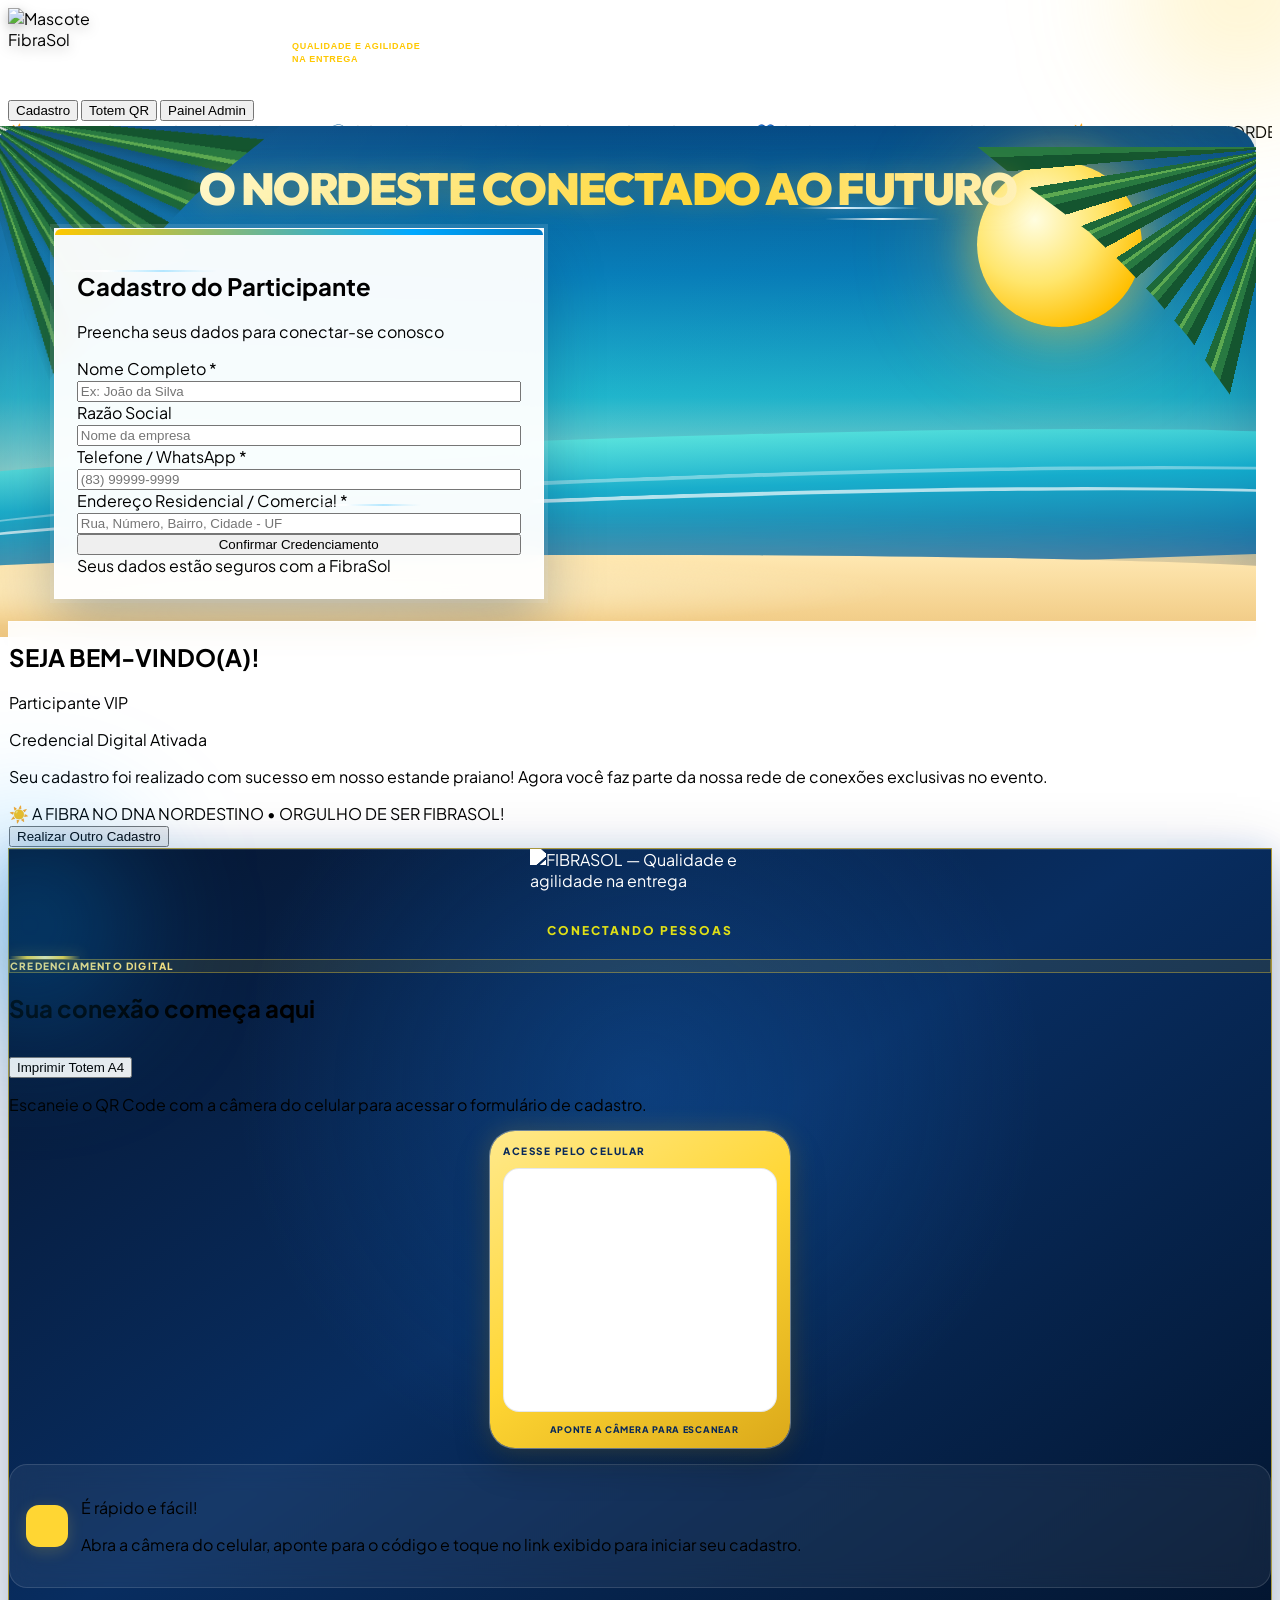
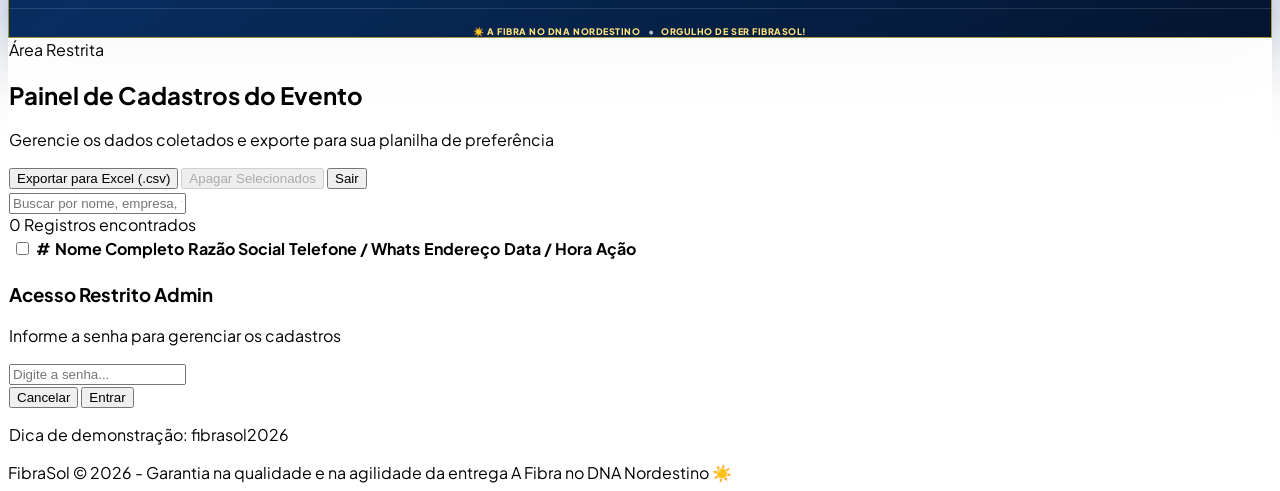
==== index.html @ 88ec62ca "Add files via upload" ====
<!DOCTYPE html>
<html lang="pt-BR">
<head>
  <meta charset="UTF-8">
  <meta name="viewport" content="width=device-width, initial-scale=1.0">
  <title>FibraSol - Credenciamento Oficial no Evento</title>
  
  <!-- Tailwind CSS -->
  <script src="https://cdn.tailwindcss.com"></script>
  <!-- Lucide Icons -->
  <script src="https://unpkg.com/lucide@latest"></script>
  <!-- QRCode.js -->
  <script src="https://cdnjs.cloudflare.com/ajax/libs/qrcodejs/1.0.0/qrcode.min.js"></script>

  <script>
    tailwind.config = {
      theme: {
        extend: {
          colors: {
            fibra: {
              blue: '#002B66',
              cyan: '#0066CC',
              sky: '#00A8FF',
              yellow: '#FFC800',
              sand: '#F7E7CE',
              beach: '#008080'
            }
          },
          animation: {
            'float-wave': 'floatWave 6s ease-in-out infinite',
            'mascot-bounce': 'mascotBounce 3s ease-in-out infinite',
            'sun-glow': 'sunGlow 4s ease-in-out infinite',
            'marquee': 'marquee 25s linear infinite'
          },
          keyframes: {
            floatWave: {
              '0%, 100%': { transform: 'translateY(0px) rotate(0deg)' },
              '50%': { transform: 'translateY(-8px) rotate(1deg)' }
            },
            mascotBounce: {
              '0%, 100%': { transform: 'translateY(0px)' },
              '50%': { transform: 'translateY(-12px)' }
            },
            sunGlow: {
              '0%, 100%': { opacity: 0.8, transform: 'scale(1)' },
              '50%': { opacity: 1, transform: 'scale(1.1)' }
            },
            marquee: {
              '0%': { transform: 'translateX(0%)' },
              '100%': { transform: 'translateX(-50%)' }
            }
          }
        }
      }
    }
  </script>

    <link rel="stylesheet" href="style.css">


</head>
<body class="bg-slate-900 text-slate-800 antialiased min-h-screen relative flex flex-col selection:bg-fibra-yellow selection:text-fibra-blue">

  <!-- CABEÇALHO COM EFEITO PRAIA DA FIBRASOL -->
  <header class="relative bg-gradient-to-r from-fibra-blue via-fibra-cyan to-fibra-blue text-white overflow-hidden shadow-2xl border-b-4 border-fibra-yellow">
    <!-- FEIXES DE LUZ EM MOVIMENTO E VENTO — SEM DESENHAR UM SEGUNDO SOL -->
    <div class="header-light-beam" aria-hidden="true"></div>
    <div class="header-light-beam header-light-beam-two" aria-hidden="true"></div>
    <div class="header-light-beam header-light-beam-three" aria-hidden="true"></div>
    <div class="header-wind header-wind-one" aria-hidden="true"></div>
    <div class="header-wind header-wind-two" aria-hidden="true"></div>
    <div class="header-wind header-wind-three" aria-hidden="true"></div>
    <div class="absolute top-0 left-1/4 w-96 h-96 bg-fibra-sky/20 rounded-full blur-3xl pointer-events-none"></div>

    <div class="max-w-7xl mx-auto px-4 sm:px-6 lg:px-8 py-5 relative z-10 flex flex-col sm:flex-row items-center justify-between gap-4">
      
      
<!-- MARCA OFICIAL FIBRASOL + MASCOTE + SLOGAN -->
<div class="fibrasol-header-brand">

    <img
        src="imagens/mascote-fibrasol.png"
        alt="Mascote FibraSol"
        class="fibrasol-header-mascot"
    >

    <img
        src="https://www.fibrasol.com.br/wp-content/themes/fibrasol/assets/images/marca.svg"
        alt="FibraSol"
        class="fibrasol-header-logo-oficial"
    >

    <div class="fibrasol-header-slogan">
        QUALIDADE E AGILIDADE NA ENTREGA
    </div>

</div>


      <!-- BOTÕES DE NAVEGAÇÃO / TOTEM DA EQUIPE -->
      <div class="flex items-center gap-2">
        <button onclick="switchTab('cadastro')" id="nav-cadastro" class="px-4 py-2 rounded-xl text-xs sm:text-sm font-bold bg-fibra-yellow text-fibra-blue shadow-lg hover:bg-yellow-300 transition-all flex items-center gap-2">
          <i data-lucide="user-plus" class="w-4 h-4"></i> Cadastro
        </button>
        <button onclick="switchTab('totem')" id="nav-totem" class="px-4 py-2 rounded-xl text-xs sm:text-sm font-bold bg-white/10 hover:bg-white/20 text-white backdrop-blur-md transition-all flex items-center gap-2">
          <i data-lucide="qr-code" class="w-4 h-4"></i> Totem QR
        </button>
        <button onclick="openAdminAuth()" id="nav-admin" class="px-4 py-2 rounded-xl text-xs sm:text-sm font-bold bg-white/10 hover:bg-white/20 text-white backdrop-blur-md transition-all flex items-center gap-2">
          <i data-lucide="shield-check" class="w-4 h-4"></i> Painel Admin
        </button>
      </div>

    </div>

    <!-- LETREIRO INFINITO: DUAS CÓPIAS IGUAIS PARA LOOP SEM SALTO -->
    <div class="fibrasol-marquee relative z-10 bg-fibra-blue/90 border-t border-white/10 py-2 text-xs font-black uppercase tracking-wider text-fibra-yellow" aria-label="Mensagens da FibraSol">
      <div class="fibrasol-marquee-trilho">
        <div class="fibrasol-marquee-grupo">
          <span>☀️ A FIBRA NO DNA NORDESTINO</span>
          <span class="fibrasol-marquee-separador">•</span>
          <span>🌊 CONECTANDO PESSOAS E CRIANDO VALOR</span>
          <span class="fibrasol-marquee-separador">•</span>
          <span>💙 ORGULHO DE SER FIBRASOL!</span>
          <span class="fibrasol-marquee-separador">•</span>
        </div>
        <div class="fibrasol-marquee-grupo" aria-hidden="true">
          <span>☀️ A FIBRA NO DNA NORDESTINO</span>
          <span class="fibrasol-marquee-separador">•</span>
          <span>🌊 CONECTANDO PESSOAS E CRIANDO VALOR</span>
          <span class="fibrasol-marquee-separador">•</span>
          <span>💙 ORGULHO DE SER FIBRASOL!</span>
          <span class="fibrasol-marquee-separador">•</span>
        </div>
      </div>
    </div>
  </header>

  <!-- CONTEÚDO PRINCIPAL DA APLICAÇÃO -->
  <main class="flex-1 max-w-7xl w-full mx-auto p-4 sm:p-6 lg:p-8">

    <!-- SEÇÃO 1: FORMULÁRIO DE CADASTRO -->
    <div id="section-cadastro" class="space-y-6">
      
      <!-- FRASE DE IMPACTO — SEM BALÃO, SEM SUBTÍTULO E SEM AUMENTAR O CABEÇALHO -->
      <div class="text-center py-1">
        <h1>O NORDESTE CONECTADO AO FUTURO</h1>
      </div>

      
<!-- FUNDO DE PRAIA ANIMADO COM MASCOTE EM DESTAQUE -->
<div class="beach-atmosphere" aria-hidden="true">
  <div class="beach-sun"></div>

  <div class="beach-cloud cloud-one"></div>
  <div class="beach-cloud cloud-two"></div>

  <div class="beach-wind wind-one"></div>
  <div class="beach-wind wind-two"></div>
  <div class="beach-wind wind-three"></div>

  <div class="beach-sea"></div>

  <div class="beach-wave"></div>
  <div class="beach-wave wave-two"></div>

  <div class="beach-sand"></div>

  </div>

  
      <!-- FORMULÁRIO CENTRALIZADO SOBRE O CENÁRIO PRAIANO -->
        <!-- FORMULÁRIO DE CADASTRO PADRONIZADO -->
        <div class="beach-form-wrap">
          <div class="glass-card rounded-3xl p-6 sm:p-8 shadow-2xl border border-white/40 flex flex-col justify-between relative overflow-hidden">
          <div>
            <div class="flex items-center gap-3 border-b border-slate-200/80 pb-4 mb-6">
              <div class="p-3 bg-fibra-blue text-fibra-yellow rounded-2xl shadow-md">
                <i data-lucide="clipboard-edit" class="w-6 h-6"></i>
              </div>
              <div>
                <h2 class="text-xl font-extrabold text-fibra-blue">Cadastro do Participante</h2>
                <p class="text-xs text-slate-500">Preencha seus dados para conectar-se conosco</p>
              </div>
            </div>

            <form id="form-cadastro" onsubmit="salvarCadastro(event)" class="space-y-4">
              

<!-- NOME COMPLETO E RAZÃO SOCIAL -->
<div class="grid grid-cols-1 sm:grid-cols-2 gap-4">

  <!-- NOME COMPLETO -->
  <div>
    <label for="campo-nome" class="block text-xs font-extrabold uppercase tracking-wider text-slate-700 mb-1">
      Nome Completo *
    </label>

    <div class="relative">
      <i data-lucide="user" class="w-5 h-5 absolute left-3 top-1/2 -translate-y-1/2 text-slate-400"></i>

      <input
        type="text"
        id="campo-nome"
        required
        placeholder="Ex: João da Silva"
        class="w-full pl-10 pr-4 py-3 bg-slate-50 border border-slate-200 rounded-xl focus:ring-2 focus:ring-fibra-cyan focus:bg-white outline-none transition-all font-medium text-slate-800 text-sm"
      >
    </div>
  </div>

  <!-- RAZÃO SOCIAL -->
  <div>
    <label for="campo-razao-social" class="block text-xs font-extrabold uppercase tracking-wider text-slate-700 mb-1">
      Razão Social
    </label>

    <div class="relative">
      <i data-lucide="building-2" class="w-5 h-5 absolute left-3 top-1/2 -translate-y-1/2 text-slate-400"></i>

      <input
        type="text"
        id="campo-razao-social"
        name="razaoSocial"
        placeholder="Nome da empresa"
        class="w-full pl-10 pr-4 py-3 bg-slate-50 border border-slate-200 rounded-xl focus:ring-2 focus:ring-fibra-cyan focus:bg-white outline-none transition-all font-medium text-slate-800 text-sm"
      >
    </div>
  </div>

</div>

              <!-- TELEFONE -->
              <div>
                <label class="block text-xs font-extrabold uppercase tracking-wider text-slate-700 mb-1">
                  Telefone / WhatsApp *
                </label>
                <div class="relative">
                  <i data-lucide="phone" class="w-5 h-5 absolute left-3 top-1/2 -translate-y-1/2 text-slate-400"></i>
                  <input type="tel" id="campo-telefone" required placeholder="(83) 99999-9999" oninput="mascaraTelefone(this)" class="w-full pl-10 pr-4 py-3 bg-slate-50 border border-slate-200 rounded-xl focus:ring-2 focus:ring-fibra-cyan focus:bg-white outline-none transition-all font-medium text-slate-800 text-sm">
                </div>
              </div>

              <!-- ENDEREÇO -->
              <div>
                <label class="block text-xs font-extrabold uppercase tracking-wider text-slate-700 mb-1">
                  Endereço Residencial / Comercial *
                </label>
                <div class="relative">
                  <i data-lucide="map-pin" class="w-5 h-5 absolute left-3 top-1/2 -translate-y-1/2 text-slate-400"></i>
                  <input type="text" id="campo-endereco" required placeholder="Rua, Número, Bairro, Cidade - UF" class="w-full pl-10 pr-4 py-3 bg-slate-50 border border-slate-200 rounded-xl focus:ring-2 focus:ring-fibra-cyan focus:bg-white outline-none transition-all font-medium text-slate-800 text-sm">
                </div>
              </div>

              <!-- BOTÃO DE CADASTRO -->
              <button type="submit" class="w-full py-4 bg-gradient-to-r from-fibra-blue to-fibra-cyan text-white font-black text-base uppercase tracking-wider rounded-xl shadow-xl hover:from-fibra-cyan hover:to-fibra-blue hover:shadow-2xl active:scale-[0.99] transition-all duration-200 flex items-center justify-center gap-2 mt-4">
                <i data-lucide="check-circle-2" class="w-5 h-5 text-fibra-yellow"></i> Confirmar Credenciamento
              </button>
            </form>
          </div>

          <div class="mt-6 pt-4 border-t border-slate-200/60 text-center text-xs text-slate-400 flex items-center justify-center gap-2">
            <i data-lucide="lock" class="w-3.5 h-3.5"></i> Seus dados estão seguros com a FibraSol
          </div>
          </div>
        </div>

    </div>

    <!-- SEÇÃO 2: MENSAGEM DE BOAS-VINDAS IMPACTANTE (PÓS CADASTRO) -->
    <div id="section-sucesso" class="hidden space-y-6 max-w-2xl mx-auto text-center py-8">
      <div class="glass-card rounded-3xl p-8 shadow-2xl border-2 border-fibra-yellow relative overflow-hidden">
        
        <div class="w-20 h-20 bg-emerald-100 text-emerald-600 rounded-full flex items-center justify-center mx-auto mb-4 shadow-inner">
          <i data-lucide="party-popper" class="w-10 h-10"></i>
        </div>

        <h2 class="text-3xl font-black text-fibra-blue uppercase">SEJA BEM-VINDO(A)!</h2>
        <p class="text-lg font-bold text-fibra-cyan mt-1" id="nome-sucesso">Participante VIP</p>

        <div class="my-6 p-6 bg-gradient-to-br from-fibra-blue to-fibra-cyan text-white rounded-2xl shadow-lg border border-white/20 space-y-3">
          <div class="inline-block px-3 py-1 bg-fibra-yellow text-fibra-blue font-extrabold text-xs uppercase tracking-widest rounded-full">
            Credencial Digital Ativada
          </div>
          <p class="text-sm font-medium leading-relaxed">
            Seu cadastro foi realizado com sucesso em nosso estande praiano! Agora você faz parte da nossa rede de conexões exclusivas no evento.
          </p>
          <div class="pt-2 border-t border-white/10 text-xs font-bold text-fibra-yellow">
            ☀️ A FIBRA NO DNA NORDESTINO • ORGULHO DE SER FIBRASOL!
          </div>
        </div>

        <div class="flex flex-col sm:flex-row gap-3 justify-center">
          <button onclick="novoCadastro()" class="px-6 py-3 bg-fibra-yellow text-fibra-blue font-extrabold rounded-xl shadow-md hover:bg-yellow-300 transition-all flex items-center justify-center gap-2 text-sm">
            <i data-lucide="user-plus" class="w-4 h-4"></i> Realizar Outro Cadastro
          </button>
        </div>

      </div>
    </div>

    <!-- ================================================
     FIBRASOL — CARTÃO PREMIUM DO QR CODE
     ================================================ -->

<div id="section-totem"
     class="hidden space-y-6 max-w-xl mx-auto py-5">

    <div class="fibrasol-qr-card relative overflow-hidden rounded-[32px] p-6 sm:p-8 text-center">

        <!-- LUZES DECORATIVAS -->
        <div class="fibrasol-qr-light fibrasol-qr-light-top"></div>
        <div class="fibrasol-qr-light fibrasol-qr-light-bottom"></div>

        <!-- CONTEÚDO DO CARTÃO -->
        <div class="relative z-10">

            
          <!-- LOGO OFICIAL FIBRASOL -->
          <div class="flex flex-col items-center mb-6">

              <img
                  src="https://www.fibrasol.com.br/wp-content/themes/fibrasol/assets/images/marca.svg"
                  alt="FIBRASOL — Qualidade e agilidade na entrega"
                  class="fibrasol-qr-logo-oficial"
              >

              <div class="fibrasol-qr-slogan">
                  CONECTANDO PESSOAS
              </div>

              <div class="fibrasol-qr-divider"></div>

          </div>


            <!-- IDENTIFICAÇÃO -->
            <div class="inline-flex items-center gap-2 px-4 py-2 rounded-full fibrasol-qr-badge mb-5">

                <i data-lucide="shield-check"
                   class="w-4 h-4"></i>

                <span>CREDENCIAMENTO DIGITAL</span>

            </div>

            <!-- TÍTULO -->
            <h2 class="text-2xl sm:text-3xl font-black text-white uppercase tracking-tight leading-tight">
                Sua conexão começa aqui
            </h2>

            <!-- BOTÃO PARA IMPRIMIR O TOTEM -->
            <button
                type="button"
                onclick="imprimirTotem()"
                class="no-print inline-flex items-center justify-center gap-2 mt-5 px-6 py-3 rounded-xl bg-fibra-yellow text-fibra-blue font-extrabold text-sm shadow-lg hover:bg-yellow-300 transition-all"
            >
                <i data-lucide="printer" class="w-5 h-5"></i>
                Imprimir Totem A4
            </button>

            <p class="text-sm sm:text-base text-blue-100/80 mt-3 max-w-sm mx-auto leading-relaxed">
                Escaneie o QR Code com a câmera do celular para acessar o formulário de cadastro.
            </p>

            <!-- MASCOTE FIBRASOL -->
            <div class="fibrasol-qr-mascote-area">

                <div class="fibrasol-qr-mascote-glow"></div>

                
              <img
                  src="https://raw.githubusercontent.com/a-g-a-p-i-t-o/storage/main/fibrasol_mascotte.jpg"
                  alt=""
                  class="fibrasol-qr-mascote"
                  loading="lazy"
              >

            </div>

            <!-- QR CODE: MANTER ESTE ID -->
            <div class="fibrasol-qr-frame">

                <div class="fibrasol-qr-frame-top">
                    <span>ACESSE PELO CELULAR</span>
                </div>

                <div class="fibrasol-qr-white-area">

                    <!-- O JAVASCRIPT EXISTENTE GERA O QR AQUI -->
                    <div id="qrcode-container"></div>

                </div>

                <div class="fibrasol-qr-scan-label">

                    <i data-lucide="scan-line"
                       class="w-4 h-4"></i>

                    <span>APONTE A CÂMERA PARA ESCANEAR</span>

                </div>

            </div>

            <!-- INSTRUÇÃO -->
            <div class="fibrasol-qr-instruction">

                <div class="fibrasol-qr-instruction-icon">
                    <i data-lucide="smartphone"
                       class="w-5 h-5"></i>
                </div>

                <div class="text-left">
                    <p class="text-sm font-extrabold text-white">
                        É rápido e fácil!
                    </p>

                    <p class="text-xs text-blue-100/75 mt-1 leading-relaxed">
                        Abra a câmera do celular, aponte para o código e toque no link exibido para iniciar seu cadastro.
                    </p>
                </div>

            </div>

            <!-- RODAPÉ -->
            <div class="fibrasol-qr-footer">
                <span>☀️ A FIBRA NO DNA NORDESTINO</span>
                <span class="fibrasol-qr-footer-dot">•</span>
                <span>ORGULHO DE SER FIBRASOL!</span>
            </div>

        </div>

    </div>

</div>

    <!-- SEÇÃO 4: PAINEL ADMINISTRATIVO (CADASTROS E EXPORTAÇÃO) -->
    <div id="section-admin" class="hidden space-y-6">
      
      <!-- CABEÇALHO DO PAINEL -->
      <div class="glass-card rounded-3xl p-6 shadow-xl flex flex-col md:flex-row items-start md:items-center justify-between gap-4 border border-white/50">
        <div>
          <div class="flex items-center gap-2">
            <span class="px-3 py-1 bg-emerald-100 text-emerald-700 text-xs font-black rounded-full uppercase">Área Restrita</span>
            <h2 class="text-2xl font-black text-fibra-blue">Painel de Cadastros do Evento</h2>
          </div>
          <p class="text-xs text-slate-500 mt-1">Gerencie os dados coletados e exporte para sua planilha de preferência</p>
        </div>

        <!-- AÇÕES DO PAINEL -->
        <div class="flex flex-wrap items-center gap-2 w-full md:w-auto">
          <button onclick="exportarExcel()" class="flex-1 md:flex-none px-4 py-2.5 bg-emerald-600 hover:bg-emerald-700 text-white font-bold rounded-xl shadow-md text-xs sm:text-sm flex items-center justify-center gap-2 transition-all">
            <i data-lucide="file-spreadsheet" class="w-4 h-4"></i> Exportar para Excel (.csv)
          </button>
          
          <button onclick="excluirSelecionados()" id="btn-excluir-sel" disabled class="px-4 py-2.5 bg-rose-600 hover:bg-rose-700 text-white font-bold rounded-xl shadow-md text-xs sm:text-sm flex items-center justify-center gap-2 transition-all opacity-50 cursor-not-allowed">
            <i data-lucide="trash-2" class="w-4 h-4"></i> Apagar Selecionados
          </button>

          <button onclick="fecharAdmin()" class="px-3 py-2.5 bg-slate-200 hover:bg-slate-300 text-slate-700 font-bold rounded-xl text-xs sm:text-sm transition-all">
            <i data-lucide="log-out" class="w-4 h-4"></i> Sair
          </button>
        </div>
      </div>

      <!-- TABELA DE DADOS -->
      <div class="glass-card rounded-3xl shadow-2xl overflow-hidden border border-white/50">
        <div class="p-4 bg-slate-100/80 border-b border-slate-200 flex flex-col sm:flex-row gap-4 items-center justify-between">
          <div class="relative w-full sm:w-80">
            <i data-lucide="search" class="w-4 h-4 absolute left-3 top-1/2 -translate-y-1/2 text-slate-400"></i>
            <input type="text" id="filtro-busca" oninput="filtrarTabela()" placeholder="Buscar por nome, empresa, telefone ou endereço..." class="w-full pl-9 pr-4 py-2 bg-white border border-slate-200 rounded-xl text-xs font-medium focus:outline-none focus:ring-2 focus:ring-fibra-cyan">
          </div>
          <span class="text-xs font-bold text-slate-500" id="contador-registros">0 Registros encontrados</span>
        </div>

        <div class="overflow-x-auto max-h-[500px]">
          <table class="w-full text-left border-collapse">
            <thead>
              <tr class="bg-fibra-blue text-white text-[11px] font-black uppercase tracking-wider sticky top-0 z-10">
                <th class="p-4 w-10 text-center">
                  <input type="checkbox" id="check-all" onchange="selecionarTodos(this)" class="rounded border-slate-300 text-fibra-yellow focus:ring-fibra-yellow cursor-pointer">
                </th>
                <th class="p-4">#</th>
                <th class="p-4">Nome Completo</th>
                <th class="p-4">Razão Social</th>
                <th class="p-4">Telefone / Whats</th>
                <th class="p-4">Endereço</th>
                <th class="p-4">Data / Hora</th>
                <th class="p-4 text-center">Ação</th>
              </tr>
            </thead>
            <tbody id="tabela-corpo" class="divide-y divide-slate-200/80 text-xs font-semibold text-slate-700 bg-white/60">
              <!-- Linhas inseridas via JS -->
            </tbody>
          </table>
        </div>
      </div>

    </div>

  </main>

  <!-- MODAL DE AUTENTICAÇÃO ADMINISTRATIVA -->
  <div id="modal-auth" class="fixed inset-0 bg-slate-900/80 backdrop-blur-md hidden z-50 flex items-center justify-center p-4">
    <div class="glass-card max-w-sm w-full p-6 rounded-3xl shadow-2xl border-2 border-fibra-yellow text-center space-y-4">
      <div class="w-12 h-12 bg-fibra-blue text-fibra-yellow rounded-2xl flex items-center justify-center mx-auto shadow-md">
        <i data-lucide="lock" class="w-6 h-6"></i>
      </div>
      <div>
        <h3 class="text-lg font-black text-fibra-blue">Acesso Restrito Admin</h3>
        <p class="text-xs text-slate-500 mt-1">Informe a senha para gerenciar os cadastros</p>
      </div>
      <input type="password" id="senha-admin" placeholder="Digite a senha..." class="w-full px-4 py-3 bg-slate-50 border border-slate-200 rounded-xl text-center text-sm font-bold focus:ring-2 focus:ring-fibra-cyan outline-none">
      <div class="flex gap-2">
        <button onclick="fecharModalAuth()" class="flex-1 py-2.5 bg-slate-200 hover:bg-slate-300 text-slate-700 font-bold rounded-xl text-xs">Cancelar</button>
        <button onclick="validarSenhaAdmin()" class="flex-1 py-2.5 bg-fibra-blue hover:bg-fibra-cyan text-white font-bold rounded-xl text-xs shadow-md">Entrar</button>
      </div>
      <p class="text-[10px] text-slate-400">Dica de demonstração: <span class="font-bold text-slate-600">fibrasol2026</span></p>
    </div>
  </div>

  <!-- RODAPÉ DA EMPRESA -->
  <footer class="bg-fibra-blue text-white/70 py-4 border-t border-white/10 text-center text-xs font-semibold mt-auto">
    <div class="max-w-7xl mx-auto px-4 flex flex-col sm:flex-row items-center justify-between gap-2">
      <span>FibraSol © 2026 - Garantia na qualidade e na agilidade da entrega</span>
      <span class="text-fibra-yellow">A Fibra no DNA Nordestino ☀️</span>
    </div>
  </footer>

  <!-- SCRIPT COMPLETO DE FUNCIONALIDADES -->
    <script src="script.js"></script>

</body>
</html>
---- style.css ----
@import url('https://fonts.googleapis.com/css2?family=Outfit:wght@500;600;700;800;900&family=Plus+Jakarta+Sans:wght@400;600;700;800;900&display=swap');

/* ==========================================================
   FIBRASOL — BASE
   ========================================================== */

* {
    box-sizing: border-box;
}

body {
    font-family: 'Plus Jakarta Sans', sans-serif;
}

.glass-card {
    background: rgba(255, 255, 255, .92);
    backdrop-filter: blur(12px);
    border: 1px solid rgba(255, 255, 255, .5);
}

.beach-card-bg {
    background: linear-gradient(
        180deg,
        #70c3ff 0%,
        #0088d1 50%,
        #f4cb85 100%
    );
}

.neon-text-glow {
    text-shadow:
        0 0 15px rgba(255, 200, 0, .6),
        0 0 30px rgba(0, 168, 255, .4);
}


/* ==========================================================
   CABEÇALHO — FEIXES DE LUZ E VENTO
   ========================================================== */

header .header-light-beam {
    position: absolute;
    z-index: 1;
    top: -35%;
    bottom: -35%;
    left: -48%;
    width: clamp(90px, 15vw, 190px);
    pointer-events: none;
    opacity: 0;
    background: linear-gradient(
        90deg,
        transparent 0%,
        rgba(255, 255, 255, .04) 25%,
        rgba(255, 238, 174, .28) 47%,
        rgba(255, 255, 255, .58) 50%,
        rgba(139, 221, 255, .2) 62%,
        transparent 100%
    );
    filter: blur(2px);
    transform: skewX(-22deg);
    animation: headerBeamSweep 8s ease-in-out infinite;
}

header .header-light-beam-two {
    width: clamp(55px, 8vw, 105px);
    animation-delay: -3.2s;
    animation-duration: 10s;
    background: linear-gradient(
        90deg,
        transparent,
        rgba(255, 255, 255, .22),
        rgba(255, 255, 255, .4),
        transparent
    );
}

header .header-light-beam-three {
    width: clamp(35px, 5vw, 65px);
    animation-delay: -5.8s;
    animation-duration: 12s;
    background: linear-gradient(
        90deg,
        transparent,
        rgba(255, 218, 94, .25),
        rgba(255, 255, 255, .34),
        transparent
    );
}

header .header-wind {
    position: absolute;
    z-index: 2;
    height: 2px;
    border-radius: 50%;
    pointer-events: none;
    background: linear-gradient(
        90deg,
        transparent,
        rgba(255, 255, 255, .9),
        rgba(164, 226, 255, .82),
        transparent
    );
    filter: drop-shadow(0 0 5px rgba(255, 255, 255, .38));
    animation: headerWindFlow 5.5s ease-in-out infinite;
}

header .header-wind-one {
    top: 30%;
    left: 4%;
    width: clamp(90px, 13vw, 180px);
}

header .header-wind-two {
    top: 56%;
    left: 24%;
    width: clamp(65px, 9vw, 125px);
    animation-delay: -2.2s;
    animation-duration: 6.5s;
}

header .header-wind-three {
    top: 23%;
    right: 28%;
    width: clamp(70px, 10vw, 140px);
    animation-delay: -3.7s;
    animation-duration: 7s;
}

@keyframes headerBeamSweep {
    0% { left: -48%; opacity: 0; }
    12% { opacity: .95; }
    42% { opacity: .55; }
    70% { opacity: .2; }
    100% { left: 115%; opacity: 0; }
}

@keyframes headerWindFlow {
    0% {
        transform: translateX(-25px) scaleX(.55);
        opacity: 0;
    }
    25% { opacity: .85; }
    75% { opacity: .65; }
    100% {
        transform: translateX(85px) scaleX(1.2);
        opacity: 0;
    }
}


/* ==========================================================
   CENÁRIO PRAIANO FIBRASOL
   ========================================================== */

#section-cadastro {
    position: relative;
    isolation: isolate;
    padding: clamp(22px, 3vw, 38px);
    margin: -1rem;
    border-radius: 30px;
    overflow: hidden;

    background:
        linear-gradient(
            180deg,
            #07528c 0%,
            #087fba 29%,
            #21b8ce 53%,
            #83d7d0 67%,
            #f5d89e 86%,
            #eac17e 100%
        );

    box-shadow: inset 0 0 90px rgba(0, 39, 94, .28);
}

/* Mantém os elementos do cadastro acima do cenário */
#section-cadastro > *:not(.beach-atmosphere) {
    position: relative;
    z-index: 3;
}

/* Camada decorativa que não bloqueia cliques */
#section-cadastro .beach-atmosphere {
    position: absolute;
    inset: 0;
    z-index: 0;
    overflow: hidden;
    pointer-events: none;
}

/* Luz ambiente */
#section-cadastro .beach-atmosphere::after {
    content: "";
    position: absolute;
    inset: 0;
    z-index: 0;
    background:
        linear-gradient(
            115deg,
            rgba(255, 255, 255, .08),
            transparent 38%,
            rgba(0, 54, 110, .12)
        );
    pointer-events: none;
}


/* ==========================================================
   FOLHAS TROPICAIS — CANTOS SUPERIORES
   Desenhadas em CSS, sem imagem de fundo
   ========================================================== */

#section-cadastro .beach-atmosphere::before {
    content: "";
    position: absolute;
    z-index: 4;
    top: -12px;
    left: -18px;
    width: clamp(180px, 27vw, 340px);
    height: clamp(155px, 22vw, 270px);
    pointer-events: none;
    transform-origin: top left;
    transform: rotate(-3deg);

    background:
        repeating-conic-gradient(
            from 218deg at 0% 0%,
            #14552f 0deg 3deg,
            #287941 3deg 5deg,
            #5ca951 5deg 6deg,
            #1d6939 6deg 8deg,
            transparent 8deg 12deg
        );

    clip-path: polygon(
        0 0,
        100% 0,
        87% 13%,
        76% 23%,
        64% 34%,
        53% 47%,
        43% 60%,
        32% 76%,
        18% 100%,
        12% 77%,
        8% 52%,
        4% 28%
    );

    filter: drop-shadow(0 5px 5px rgba(0, 35, 20, .2));
    animation: fibraPalmLeft 7s ease-in-out infinite;
}

/* Folhagem superior direita */
#section-cadastro .beach-atmosphere .beach-sun::before {
    content: "";
    position: absolute;
    top: -15px;
    right: -145px;
    width: clamp(180px, 25vw, 310px);
    height: clamp(150px, 21vw, 250px);

    background:
        repeating-conic-gradient(
            from 145deg at 100% 0%,
            #14552f 0deg 3deg,
            #287941 3deg 5deg,
            #5ca951 5deg 6deg,
            #1d6939 6deg 8deg,
            transparent 8deg 12deg
        );

    clip-path: polygon(
        0 0,
        100% 0,
        96% 28%,
        92% 52%,
        88% 77%,
        82% 100%,
        68% 76%,
        57% 60%,
        47% 47%,
        36% 34%,
        24% 23%,
        13% 13%
    );

    transform-origin: top right;
    animation: fibraPalmRight 8s ease-in-out infinite;
}


/* ==========================================================
   SOL
   ========================================================== */

#section-cadastro .beach-sun {
    position: absolute;
    z-index: 1;
    top: 7%;
    right: 9%;
    width: clamp(95px, 13vw, 165px);
    aspect-ratio: 1;
    border-radius: 50%;

    background: radial-gradient(
        circle at 35% 35%,
        #fffde0 0%,
        #ffe66d 42%,
        #ffbf00 76%
    );

    box-shadow:
        0 0 35px 12px rgba(255, 216, 62, .32),
        0 0 100px 35px rgba(255, 216, 62, .18);

    animation: fibraSunPulse 5s ease-in-out infinite;
}


/* ==========================================================
   NUVENS
   ========================================================== */

#section-cadastro .beach-cloud {
    position: absolute;
    z-index: 1;
    width: 145px;
    height: 40px;
    border-radius: 50px;

    background: rgba(255, 255, 255, .78);

    box-shadow:
        24px -19px 0 4px rgba(255, 255, 255, .78),
        59px -8px 0 rgba(255, 255, 255, .78),
        83px 3px 0 -4px rgba(255, 255, 255, .78);

    animation: fibraCloudDrift 32s linear infinite;
}

#section-cadastro .cloud-one {
    top: 12%;
    left: -250px;
}

#section-cadastro .cloud-two {
    top: 28%;
    left: -320px;
    opacity: .62;
    animation-duration: 44s;
    animation-delay: -13s;
}


/* ==========================================================
   VENTO
   ========================================================== */

#section-cadastro .beach-wind {
    position: absolute;
    z-index: 1;
    height: 2px;
    width: clamp(70px, 10vw, 150px);
    border-radius: 99px;

    background: linear-gradient(
        90deg,
        transparent,
        rgba(255, 255, 255, .95),
        transparent
    );

    animation: fibraWind 7s ease-in-out infinite;
}

#section-cadastro .wind-one {
    top: 24%;
    left: 7%;
}

#section-cadastro .wind-two {
    top: 34%;
    left: 14%;
    width: 95px;
    animation-delay: -2s;
}

#section-cadastro .wind-three {
    top: 18%;
    right: 25%;
    width: 115px;
    animation-delay: -4s;
}


/* ==========================================================
   MAR E ONDAS
   ========================================================== */

#section-cadastro .beach-sea {
    position: absolute;
    z-index: 1;
    left: -8%;
    right: -8%;
    bottom: 12%;
    height: 27%;

    background:
        linear-gradient(
            180deg,
            rgba(86, 235, 226, .72),
            rgba(0, 166, 205, .83) 38%,
            rgba(0, 93, 161, .85)
        );

    border-radius: 48% 52% 0 0 / 18% 22% 0 0;
    transform: rotate(-2deg);
}

#section-cadastro .beach-wave {
    position: absolute;
    z-index: 2;
    left: -12%;
    width: 124%;
    height: 75px;
    bottom: 13%;

    border-top: 4px solid rgba(255, 255, 255, .68);
    border-radius: 50%;
    transform: rotate(-2deg);

    animation: fibraWave 8s ease-in-out infinite;
}

#section-cadastro .beach-wave.wave-two {
    bottom: 17%;
    left: -6%;
    opacity: .55;
    animation-delay: -3s;
    animation-duration: 11s;
}


/* ==========================================================
   AREIA
   ========================================================== */

#section-cadastro .beach-sand {
    position: absolute;
    z-index: 2;
    left: -5%;
    right: -5%;
    bottom: -4%;
    height: 20%;

    background:
        radial-gradient(
            ellipse at 25% 35%,
            rgba(255, 250, 220, .65),
            transparent 42%
        ),
        linear-gradient(
            180deg,
            #ffe8b2 0%,
            #f4d18e 55%,
            #e8bd76 100%
        );

    border-radius: 50% 50% 0 0 / 18% 18% 0 0;
    box-shadow: 0 -12px 35px rgba(255, 239, 196, .2);
}



/* =====================================================
   MASCOTE FIBRASOL — AO LADO DO CADASTRO, NA AREIA
   ===================================================== */

#section-cadastro {
    position: relative;
    isolation: isolate;
    overflow: hidden;
}

#section-cadastro .beach-mascot-backdrop {
    position: absolute;
    z-index: 3;

    display: flex;
    align-items: flex-end;
    justify-content: center;

    right: 20%;
    bottom: 2%;

    width: clamp(220px, 29vw, 390px);
    height: 78%;

    pointer-events: none;
    opacity: 1;
}

#section-cadastro .beach-mascot-backdrop img {
    display: block;

    width: 100%;
    height: 100%;

    object-fit: contain;
    object-position: center bottom;

    filter:
        drop-shadow(0 12px 12px rgba(0, 35, 75, 0.18))
        drop-shadow(0 2px 3px rgba(0, 35, 75, 0.12));

    animation: mascotePraiaFlutuar 4s ease-in-out infinite;
}

@keyframes mascotePraiaFlutuar {
    0%, 100% {
        transform: translateY(0);
    }

    50% {
        transform: translateY(-7px);
    }
}

/* Mantém o formulário à frente dos elementos decorativos */
#section-cadastro .beach-form-wrap {
    position: relative;
    z-index: 4;
}

/* Tablet */
@media (max-width: 900px) {
    #section-cadastro .beach-mascot-backdrop {
        right: 0;
        width: 29%;
        height: 65%;
    }
}

/* Celular: evita que o mascote cubra o cadastro */
@media (max-width: 640px) {
    #section-cadastro .beach-mascot-backdrop {
        right: -12px;
        bottom: 0;
        width: 42%;
        height: 40%;
        opacity: 0.85;
    }

    #section-cadastro .beach-mascot-backdrop img {
        animation: none;
    }
}

@media (prefers-reduced-motion: reduce) {
    #section-cadastro .beach-mascot-backdrop img {
        animation: none;
    }
}



/* ==========================================================
   TÍTULO DO CADASTRO
   ========================================================== */

#section-cadastro > .text-center {
    max-width: 850px;
    margin: 0 auto 14px;
    padding: 0;

    background: transparent;
    border: 0;
    border-radius: 0;
    backdrop-filter: none;
    box-shadow: none;
}

#section-cadastro > .text-center h1 {
    margin: 0;

    font-family: 'Outfit', 'Plus Jakarta Sans', sans-serif;
    font-size: clamp(1.55rem, 3.5vw, 2.85rem);
    font-weight: 900;
    line-height: 1.12;
    letter-spacing: -.035em;
    text-transform: uppercase;

    color: #fff8c9;

    background-image: linear-gradient(
        100deg,
        #fff8c9 0%,
        #ffd52f 28%,
        #fff 52%,
        #ffe05a 76%,
        #fff8c9 100%
    );

    background-size: 220% auto;
    background-clip: text;
    -webkit-background-clip: text;
    -webkit-text-fill-color: transparent;

    filter: drop-shadow(0 0 12px rgba(255, 205, 35, .26));

    animation: fibraTitleShine 7s ease-in-out infinite;
}

@keyframes fibraTitleShine {
    0%, 100% {
        background-position: 0% 50%;
        filter: drop-shadow(0 0 8px rgba(255, 205, 35, .2));
    }

    50% {
        background-position: 100% 50%;
        filter: drop-shadow(0 0 15px rgba(255, 225, 90, .42));
    }
}


/* ==========================================================
   CARD DE CADASTRO — COMPACTO
   ========================================================== */

#section-cadastro .beach-form-wrap {
    position: relative;
    z-index: 4;

    width: min(100%, 490px);
    max-width: 490px;
    min-width: 0;

    margin: 14px auto 0 2%;
}

#section-cadastro .beach-form-wrap > .glass-card {
    position: relative;
    width: 100%;
    max-width: 100%;
    min-width: 0;
    padding: 22px;

    background: rgba(255, 255, 255, .96);
    border: 1px solid rgba(255, 255, 255, .88);

    box-shadow:
        0 24px 55px rgba(0, 35, 84, .28),
        0 0 0 4px rgba(255, 255, 255, .12);
}

#section-cadastro .beach-form-wrap > .glass-card::before {
    content: "";
    position: absolute;
    inset: 0 0 auto;
    height: 6px;

    background: linear-gradient(
        90deg,
        #ffc800,
        #00a8ff,
        #002b66,
        #ffc800
    );

    background-size: 220% 100%;
    animation: fibraColorFlow 6s linear infinite;

    border-radius: 24px 24px 0 0;
}


/* ==========================================================
   ANIMAÇÕES DO CENÁRIO
   ========================================================== */

@keyframes fibraSunPulse {
    0%, 100% {
        transform: scale(1);
        filter: brightness(1);
    }

    50% {
        transform: scale(1.06);
        filter: brightness(1.12);
    }
}

@keyframes fibraCloudDrift {
    from {
        translate: 0 0;
    }

    to {
        translate: calc(100vw + 430px) 12px;
    }
}

@keyframes fibraWind {
    0%, 100% {
        transform: translateX(0) scaleX(.7);
        opacity: .15;
    }

    50% {
        transform: translateX(45px) scaleX(1.15);
        opacity: .9;
    }
}

@keyframes fibraWave {
    0%, 100% {
        transform: translateX(-2%) rotate(-2deg);
    }

    50% {
        transform: translateX(2%) rotate(1deg);
    }
}

@keyframes fibraMascotSway {
    0%, 100% {
        transform: translateY(0) rotate(-1deg);
    }

    50% {
        transform: translateY(-7px) rotate(1deg);
    }
}

@keyframes fibraColorFlow {
    from { background-position: 0% 50%; }
    to { background-position: 220% 50%; }
}

@keyframes fibraPalmLeft {
    0%, 100% { transform: rotate(-3deg); }
    50% { transform: rotate(1deg); }
}

@keyframes fibraPalmRight {
    0%, 100% { transform: rotate(2deg); }
    50% { transform: rotate(-2deg); }
}


/* ==========================================================
   LETREIRO INFINITO CONTÍNUO
   ========================================================== */

.fibrasol-marquee {
    position: relative;
    display: block;
    width: 100%;
    max-width: 100%;
    overflow: hidden;
    white-space: nowrap;
}

.fibrasol-marquee-trilho {
    display: flex;
    flex-flow: row nowrap;
    align-items: center;
    width: max-content;
    min-width: max-content;
    will-change: transform;
    animation: fibrasolMarqueeLoop 32s linear infinite;
}

.fibrasol-marquee-grupo {
    display: flex;
    flex: 0 0 auto;
    flex-flow: row nowrap;
    align-items: center;
    gap: 28px;
    padding-right: 28px;
    white-space: nowrap;
}

.fibrasol-marquee-grupo > span {
    display: inline-flex;
    flex: 0 0 auto;
    align-items: center;
    white-space: nowrap;
}

.fibrasol-marquee-separador {
    opacity: .8;
}

@keyframes fibrasolMarqueeLoop {
    from { transform: translateX(0); }
    to { transform: translateX(-50%); }
}

.fibrasol-marquee:hover .fibrasol-marquee-trilho {
    animation-play-state: paused;
}


/* ==========================================================
   CARTÃO PREMIUM DO QR CODE
   ========================================================== */

.fibrasol-qr-card {
    isolation: isolate;

    background:
        radial-gradient(
            circle at 50% 30%,
            rgba(22, 110, 205, .30),
            transparent 48%
        ),
        linear-gradient(
            145deg,
            #06152f 0%,
            #082d60 48%,
            #03152f 100%
        );

    border: 1px solid rgba(255, 214, 55, .65);

    box-shadow:
        0 25px 70px rgba(0, 20, 55, .30),
        0 0 28px rgba(37, 129, 255, .14),
        inset 0 1px 0 rgba(255, 255, 255, .12);
}

.fibrasol-qr-light {
    position: absolute;
    z-index: 0;
    width: 210px;
    height: 210px;
    border-radius: 50%;
    filter: blur(65px);
    pointer-events: none;
}

.fibrasol-qr-light-top {
    top: -115px;
    right: -65px;
    background: rgba(255, 211, 50, .25);
}

.fibrasol-qr-light-bottom {
    bottom: -130px;
    left: -75px;
    background: rgba(0, 153, 255, .28);
}

.fibrasol-qr-logo {
    color: #fff;
    font-size: clamp(2.4rem, 8vw, 3.4rem);
    font-weight: 950;
    font-style: italic;
    letter-spacing: .07em;
    line-height: 1;
    text-shadow: 0 4px 18px rgba(0, 0, 0, .25);
}

.fibrasol-qr-logo span {
    color: #ffd633;
}

.fibrasol-qr-slogan {
    margin-top: 9px;
    color: #ffe58a;
    font-size: 9px;
    font-weight: 800;
    letter-spacing: .19em;
    text-align: center;
}

.fibrasol-qr-divider {
    width: 72px;
    height: 3px;
    margin-top: 18px;
    border-radius: 999px;

    background: linear-gradient(
        90deg,
        transparent,
        #ffd633,
        #fff1a6,
        #ffd633,
        transparent
    );

    box-shadow: 0 0 14px rgba(255, 214, 51, .45);
}

.fibrasol-qr-badge {
    color: #ffe27a;
    background: rgba(255, 214, 51, .09);
    border: 1px solid rgba(255, 214, 51, .35);
    font-size: 10px;
    font-weight: 900;
    letter-spacing: .12em;
}

.fibrasol-qr-mascote-area {
    position: relative;
    display: flex;
    justify-content: center;
    align-items: center;
    min-height: 112px;
    margin: 8px auto 18px;
}

.fibrasol-qr-mascote-glow {
    position: absolute;
    width: 115px;
    height: 85px;
    border-radius: 50%;
    background: rgba(255, 207, 42, .18);
    filter: blur(30px);
}

.fibrasol-qr-mascote {
    position: relative;
    z-index: 1;
    display: block;
    width: auto;
    height: 112px;
    max-width: 150px;
    object-fit: contain;
    filter: drop-shadow(0 10px 18px rgba(0, 0, 0, .35));
    transition: transform .3s ease;
}

.fibrasol-qr-mascote:hover {
    transform: translateY(-3px) scale(1.04);
}


/* QR CODE — MOLDURA */

.fibrasol-qr-frame {
    position: relative;
    width: 100%;
    max-width: 300px;
    margin: 0 auto;
    padding: 13px;
    border-radius: 25px;

    background: linear-gradient(
        145deg,
        #ffe98b,
        #ffd633,
        #dba91a
    );

    box-shadow:
        0 0 0 1px rgba(255, 255, 255, .35),
        0 0 26px rgba(255, 214, 51, .20),
        0 16px 35px rgba(0, 0, 0, .25);
}

.fibrasol-qr-frame-top {
    padding: 1px 0 11px;
    color: #09295a;
    font-size: 10px;
    font-weight: 950;
    letter-spacing: .15em;
}

.fibrasol-qr-white-area {
    display: flex;
    align-items: center;
    justify-content: center;
    width: 100%;
    min-height: 244px;
    padding: 10px;
    overflow: hidden;
    border-radius: 16px;
    background: #fff;
    border: 1px solid rgba(3, 30, 68, .10);
}

/* Preserva o tamanho do QR gerado pelo JavaScript */
#qrcode-container {
    display: flex;
    align-items: center;
    justify-content: center;
    flex: 0 0 auto;
    width: 220px;
    height: 220px;
    max-width: 100%;
    margin: 0 auto;
    padding: 0;
    background: #fff;
}

#qrcode-container img,
#qrcode-container canvas {
    display: block;
    width: 220px;
    height: 220px;
    max-width: 100%;
    object-fit: contain;
    image-rendering: pixelated;
}

.fibrasol-qr-scan-label {
    display: flex;
    justify-content: center;
    align-items: center;
    gap: 8px;
    padding-top: 12px;
    color: #09295a;
    font-size: 9px;
    font-weight: 950;
    letter-spacing: .08em;
}

.fibrasol-qr-instruction {
    display: flex;
    align-items: center;
    gap: 13px;
    margin-top: 25px;
    padding: 16px;
    text-align: left;
    border: 1px solid rgba(255, 255, 255, .13);
    border-radius: 18px;
    background: rgba(255, 255, 255, .06);
    backdrop-filter: blur(12px);
}

.fibrasol-qr-instruction-icon {
    display: flex;
    align-items: center;
    justify-content: center;
    flex: 0 0 42px;
    width: 42px;
    height: 42px;
    color: #09295a;
    background: #ffd633;
    border-radius: 13px;
    box-shadow: 0 4px 16px rgba(255, 214, 51, .18);
}

.fibrasol-qr-footer {
    display: flex;
    flex-wrap: wrap;
    align-items: center;
    justify-content: center;
    gap: 7px;
    margin-top: 24px;
    padding-top: 17px;
    border-top: 1px solid rgba(255, 255, 255, .13);
    color: #ffe27a;
    font-size: 9px;
    font-weight: 850;
    letter-spacing: .06em;
}

.fibrasol-qr-footer-dot {
    color: #fff;
    opacity: .7;
}


/* ==========================================================
   RESPONSIVIDADE — TABLETS
   ========================================================== */

@media (max-width: 800px) {
    #section-cadastro {
        padding: 20px;
    }

    #section-cadastro .beach-form-wrap {
        width: min(100%, 490px);
        margin-left: 0;
        margin-right: auto;
    }

    #section-cadastro .beach-mascot-backdrop {
        right: -4%;
        width: clamp(190px, 32vw, 260px);
        opacity: .52;
    }

    #section-cadastro .beach-sun {
        right: 7%;
    }

    #section-cadastro .beach-atmosphere::before {
        width: 205px;
        height: 175px;
    }

    #section-cadastro .beach-atmosphere .beach-sun::before {
        right: -105px;
        width: 205px;
        height: 175px;
    }
}


/* ==========================================================
   RESPONSIVIDADE — CELULARES
   ========================================================== */

@media (max-width: 640px) {
    #section-cadastro {
        margin: -.5rem;
        padding: 16px;
        border-radius: 22px;
    }

    #section-cadastro > .text-center {
        margin-bottom: 14px;
    }

    #section-cadastro > .text-center h1 {
        font-size: clamp(1.4rem, 6vw, 2rem);
    }

    #section-cadastro .beach-form-wrap {
        width: 100%;
        max-width: 100%;
        margin: 12px auto 0;
    }

    #section-cadastro .beach-form-wrap > .glass-card {
        padding: 18px;
    }

    /*
       No celular, o mascote fica mais discreto
       atrás e ao lado do formulário para não
       comprometer a leitura dos campos.
    */
    #section-cadastro .beach-mascot-backdrop {
        width: 190px;
        max-width: 48%;
        max-height: 42%;
        right: -18px;
        bottom: 2%;
        opacity: .24;
    }

    #section-cadastro .beach-sun {
        width: 90px;
        top: 5%;
        right: 7%;
    }

    #section-cadastro .beach-atmosphere::before {
        width: 150px;
        height: 135px;
    }

    #section-cadastro .beach-atmosphere .beach-sun::before {
        right: -80px;
        width: 150px;
        height: 135px;
    }

    .fibrasol-marquee-grupo {
        gap: 20px;
        padding-right: 20px;
    }
}


/* ==========================================================
   TELAS MUITO PEQUENAS
   ========================================================== */

@media (max-width: 380px) {
    .fibrasol-qr-card {
        padding: 20px 14px;
        border-radius: 25px;
    }

    .fibrasol-qr-frame {
        padding: 10px;
    }

    .fibrasol-qr-white-area {
        min-height: 230px;
        padding: 5px;
    }

    #qrcode-container {
        width: 210px;
        height: 210px;
    }

    #qrcode-container img,
    #qrcode-container canvas {
        width: 210px;
        height: 210px;
    }

    .fibrasol-qr-footer {
        font-size: 8px;
    }
}


/* ==========================================================
   ACESSIBILIDADE — MOVIMENTO REDUZIDO
   ========================================================== */

@media (prefers-reduced-motion: reduce) {
    header .header-light-beam,
    header .header-wind,
    #section-cadastro .beach-sun,
    #section-cadastro .beach-cloud,
    #section-cadastro .beach-wind,
    #section-cadastro .beach-wave,
    #section-cadastro .beach-mascot-backdrop,
    #section-cadastro .beach-atmosphere::before,
    #section-cadastro .beach-atmosphere .beach-sun::before,
    #section-cadastro .beach-form-wrap > .glass-card::before,
    #section-cadastro > .text-center h1,
    .fibrasol-marquee-trilho {
        animation: none !important;
    }
}


/* =====================================================
   CABEÇALHO FIBRASOL — MARCA RESPONSIVA
   Mascote, logo e slogan lado a lado
   ===================================================== */

.fibrasol-header-brand {
    display: flex;
    align-items: center;
    justify-content: flex-start;
    gap: 12px;
    min-width: 0;
    position: relative;
    z-index: 2;
}

.fibrasol-header-mascot {
    display: block;
    width: 66px;
    height: 72px;
    flex: 0 0 auto;
    object-fit: contain;
    object-position: center bottom;
    filter: drop-shadow(0 4px 5px rgba(0, 0, 0, 0.2));
}

.fibrasol-header-logo {
    display: flex;
    align-items: center;
    flex: 0 0 auto;
}

.fibrasol-header-name {
    font-family: sans-serif;
    font-style: italic;
    font-weight: 900;
    font-size: clamp(25px, 3vw, 38px);
    line-height: 1;
    letter-spacing: -1.5px;
    color: #FFFFFF;
    white-space: nowrap;
    text-shadow: 0 2px 5px rgba(0, 0, 0, 0.2);
}

.fibrasol-header-name span {
    color: #FFC800;
}

.fibrasol-header-slogan {
    max-width: 145px;
    padding-left: 12px;
    border-left: 1px solid rgba(255, 255, 255, 0.35);
    color: #FFC800;
    font-family: sans-serif;
    font-size: 9px;
    font-weight: 800;
    line-height: 1.5;
    letter-spacing: 1px;
}

/* Celulares */
@media (max-width: 640px) {
    .fibrasol-header-brand {
        width: 100%;
        justify-content: center;
        gap: 8px;
    }

    .fibrasol-header-mascot {
        width: 48px;
        height: 54px;
    }

    .fibrasol-header-name {
        font-size: clamp(24px, 7vw, 31px);
        letter-spacing: -1px;
    }

    .fibrasol-header-slogan {
        max-width: 105px;
        padding-left: 8px;
        font-size: 7px;
        letter-spacing: 0.5px;
        line-height: 1.4;
    }
}

/* Celulares estreitos */
@media (max-width: 360px) {
    .fibrasol-header-brand {
        gap: 5px;
    }

    .fibrasol-header-mascot {
        width: 39px;
        height: 46px;
    }

    .fibrasol-header-name {
        font-size: 23px;
    }

    .fibrasol-header-slogan {
        max-width: 88px;
        padding-left: 6px;
        font-size: 6px;
    }
}

/* ==========================================
   CABEÇALHO FIBRASOL — MARCA OFICIAL
   ========================================== */

.fibrasol-header-brand {
    display: flex;
    align-items: center;
    gap: 12px;
    min-width: 0;
    position: relative;
    z-index: 10;
}

.fibrasol-header-mascot {
    display: block;
    width: 58px;
    height: 66px;
    flex: 0 0 auto;
    object-fit: contain;
    object-position: center bottom;
}

/* Logo original em SVG */
.fibrasol-header-logo-oficial {
    display: block;
    width: 165px;
    max-width: 30vw;
    height: auto;
    flex: 0 1 auto;
    object-fit: contain;
}

/* Slogan ao lado da marca */
.fibrasol-header-slogan {
    max-width: 145px;
    padding-left: 12px;
    border-left: 1px solid rgba(255, 255, 255, 0.4);
    color: #FFC800;
    font-family: sans-serif;
    font-size: 9px;
    font-weight: 800;
    line-height: 1.5;
    letter-spacing: 0.7px;
}

/* Impede que o mascote antigo apareça na praia */
.beach-mascot-backdrop {
    display: none !important;
}

/* Ajustes para celular */
@media (max-width: 640px) {
    .fibrasol-header-brand {
        gap: 7px;
        justify-content: center;
    }

    .fibrasol-header-mascot {
        width: 43px;
        height: 51px;
    }

    .fibrasol-header-logo-oficial {
        width: 125px;
        max-width: 37vw;
    }

    .fibrasol-header-slogan {
        max-width: 100px;
        padding-left: 7px;
        font-size: 7px;
        letter-spacing: 0.2px;
        line-height: 1.4;
    }
}

@media (max-width: 360px) {
    .fibrasol-header-mascot {
        width: 35px;
        height: 43px;
    }

    .fibrasol-header-logo-oficial {
        width: 108px;
    }

    .fibrasol-header-slogan {
        max-width: 83px;
        font-size: 6px;
    }
}

/* ==========================================
   CORREÇÃO DO CARD DE CADASTRO
   Mantém o formulário vertical e visível
   ========================================== */

#section-cadastro {
    width: 100%;
    min-width: 0;
    box-sizing: border-box;
    overflow: visible;
}

#section-cadastro .beach-form-wrap {
    width: 100%;
    max-width: 100%;
    min-width: 0;
    box-sizing: border-box;
}

#section-cadastro #form-cadastro {
    display: flex;
    flex-direction: column;
    width: 100%;
    min-width: 0;
    box-sizing: border-box;
}

#section-cadastro .beach-form-wrap input,
#section-cadastro .beach-form-wrap select,
#section-cadastro .beach-form-wrap textarea,
#section-cadastro .beach-form-wrap button {
    max-width: 100%;
    box-sizing: border-box;
}

@media (max-width: 640px) {
    #section-cadastro {
        padding-left: 12px;
        padding-right: 12px;
    }

    #section-cadastro .beach-form-wrap {
        width: 100%;
        margin-left: auto;
        margin-right: auto;
    }
}


/* ==========================================
   MASCOTE FIBRASOL — DESTAQUE NO CABEÇALHO
   ========================================== */

.fibrasol-header-mascot {
    width: 82px;
    height: 90px;
    flex: 0 0 auto;
    object-fit: contain;
    object-position: center bottom;
    filter: drop-shadow(0 4px 6px rgba(0, 0, 0, 0.25));
}

/* Celulares */
@media (max-width: 640px) {
    .fibrasol-header-brand {
        gap: 8px;
    }

    .fibrasol-header-mascot {
        width: 70px;
        height: 78px;
    }

    .fibrasol-header-logo-oficial {
        width: 120px;
        max-width: 34vw;
    }

    .fibrasol-header-slogan {
        max-width: 100px;
        font-size: 7px;
    }
}

/* Celulares estreitos */
@media (max-width: 360px) {
    .fibrasol-header-mascot {
        width: 60px;
        height: 68px;
    }

    .fibrasol-header-logo-oficial {
        width: 100px;
    }

    .fibrasol-header-slogan {
        max-width: 80px;
        font-size: 6px;
    }
}


/* ==========================================================
   FIBRASOL — CORREÇÕES FINAIS DO TOTEM E DO CADASTRO
   ========================================================== */

/* Remove o espaço vazio deixado pelo mascote retirado */
#section-totem .fibrasol-qr-mascote-area {
    display: none !important;
}

/* QR Code: centralizado, sem deslocamentos conflitantes */
#section-totem .fibrasol-qr-frame {
    position: relative;
    z-index: 2;
    width: 100%;
    max-width: 300px;
    margin: 0 auto !important;
    transform: none !important;
}

/* Mantém o código centralizado e legível */
#section-totem .fibrasol-qr-white-area {
    display: flex;
    align-items: center;
    justify-content: center;
}

/* Aproxima as instruções do QR Code */
#section-totem .fibrasol-qr-instruction {
    margin-top: 16px !important;
}

/* Mantém o rodapé do Totem equilibrado */
#section-totem .fibrasol-qr-footer {
    margin-top: 20px;
}

/* ==========================================================
   CARD DE CADASTRO — LARGURA CONTROLADA
   ========================================================== */

#section-cadastro .beach-form-wrap {
    width: 100%;
    max-width: 490px;
    min-width: 0;
    margin: 14px auto 0 2%;
    box-sizing: border-box;
}

#section-cadastro .beach-form-wrap > .glass-card {
    width: 100%;
    max-width: 100%;
    min-width: 0;
    box-sizing: border-box;
}

#section-cadastro #form-cadastro {
    display: flex;
    flex-direction: column;
    width: 100%;
    min-width: 0;
}

#section-cadastro #form-cadastro input,
#section-cadastro #form-cadastro button {
    width: 100%;
    max-width: 100%;
    box-sizing: border-box;
}

/* Tablets */
@media (max-width: 800px) {
    #section-cadastro .beach-form-wrap {
        width: 100%;
        max-width: 490px;
        margin: 14px auto 0;
    }
}

/* Celulares */
@media (max-width: 640px) {
    #section-cadastro .beach-form-wrap {
        width: 100%;
        max-width: 490px;
        margin: 12px auto 0;
    }

    #section-cadastro .beach-form-wrap > .glass-card {
        padding: 18px;
    }
}

/* LOGO OFICIAL NO CABEÇALHO DO TOTEM QR */

#section-totem .fibrasol-qr-logo-oficial {
    display: block;
    width: 220px;
    max-width: 85%;
    height: 65px;
    object-fit: contain;
    object-position: center;
    margin: 0 auto 8px;
}

/* ==========================================
   TOTEM QR — LOGO E FRASE
   ========================================== */

#section-totem .fibrasol-qr-logo-oficial {
    filter: brightness(0) invert(1);
}

#section-totem .fibrasol-qr-slogan {
    color: #e0e016;
    font-weight: 800;
    letter-spacing: 2px;
    text-align: center;
    font-size: 12px;
}


/* LOGO OFICIAL FIBRASOL — CABEÇALHO PRINCIPAL EM BRANCO */

.fibrasol-header-logo-oficial {
    filter: brightness(0) invert(1) !important;
}

/* ==========================================================
   FIBRASOL — IMPRESSÃO DO TOTEM QR CODE EM A4
   ========================================================== */

@media print {

    @page {
        size: A4 portrait;
        margin: 8mm;
    }

    html,
    body {
        width: 100% !important;
        min-height: 0 !important;
        margin: 0 !important;
        padding: 0 !important;
        background: #ffffff !important;
        font-family: Arial, sans-serif !important;
        print-color-adjust: exact !important;
        -webkit-print-color-adjust: exact !important;
    }

    body * {
        visibility: hidden !important;
    }

    #section-totem,
    #section-totem * {
        visibility: visible !important;
    }

    #section-totem {
        display: block !important;
        position: absolute !important;
        top: 0 !important;
        left: 0 !important;
        width: 100% !important;
        max-width: none !important;
        margin: 0 !important;
        padding: 0 !important;
        overflow: visible !important;
    }

    #section-totem .fibrasol-qr-card {
        width: 100% !important;
        max-width: 170mm !important;
        margin: 0 auto !important;
        padding: 8mm !important;
        overflow: visible !important;
        border: 1px solid #d9ad24 !important;
        border-radius: 8mm !important;
        box-shadow: none !important;
        break-inside: avoid !important;
        page-break-inside: avoid !important;
        background: #082d60 !important;
    }

    #section-totem .fibrasol-qr-logo-oficial {
        width: 60mm !important;
        max-width: 100% !important;
        height: 18mm !important;
        filter: brightness(0) invert(1) !important;
    }

    #section-totem .fibrasol-qr-mascote-area {
        display: none !important;
    }

    #section-totem .fibrasol-qr-frame {
        width: 76mm !important;
        max-width: 100% !important;
        margin: 5mm auto !important;
        padding: 4mm !important;
        box-shadow: none !important;
        break-inside: avoid !important;
    }

    #section-totem .fibrasol-qr-white-area {
        min-height: 0 !important;
        padding: 3mm !important;
        background: #ffffff !important;
    }

    #qrcode-container {
        width: 60mm !important;
        height: 60mm !important;
        max-width: none !important;
        margin: 0 auto !important;
    }

    #qrcode-container img,
    #qrcode-container canvas {
        display: block !important;
        width: 60mm !important;
        height: 60mm !important;
        max-width: none !important;
        image-rendering: pixelated !important;
    }

    #section-totem .fibrasol-qr-instruction {
        margin-top: 5mm !important;
        padding: 4mm !important;
        break-inside: avoid !important;
    }

    #section-totem .fibrasol-qr-footer {
        margin-top: 5mm !important;
        padding-top: 4mm !important;
        font-size: 8pt !important;
    }

    #section-totem .fibrasol-qr-light {
        display: none !important;
    }

    #section-admin,
    #modal-auth,
    header,
    footer,
    nav,
    button {
        display: none !important;
    }
}


/* ==========================================================
   FIBRASOL — IMPRESSÃO DO TOTEM EM A4
   ========================================================== */


@media screen {
    .no-print {
        display: inline-flex;
    }
}


@media print {
    @page {
        size: A4 portrait;
        margin: 8mm;
    }

    html,
    body {
        margin: 0 !important;
        padding: 0 !important;
        min-height: 0 !important;
        background: #fff !important;
        print-color-adjust: exact !important;
        -webkit-print-color-adjust: exact !important;
    }

    body * {
        visibility: hidden !important;
    }

    #section-totem,
    #section-totem * {
        visibility: visible !important;
    }

    #section-totem {
        display: block !important;
        position: absolute !important;
        top: 0 !important;
        left: 0 !important;
        width: 100% !important;
        max-width: none !important;
        margin: 0 !important;
        padding: 0 !important;
    }

    #section-totem .fibrasol-qr-card {
        width: 100% !important;
        max-width: 170mm !important;
        margin: 0 auto !important;
        padding: 8mm !important;
        border-radius: 8mm !important;
        box-shadow: none !important;
        break-inside: avoid !important;
        page-break-inside: avoid !important;
        background: #002B66 !important;
    }

    #section-totem .fibrasol-qr-mascote-area,
    #section-totem .fibrasol-qr-light,
    #section-totem .no-print {
        display: none !important;
    }

    #section-totem .fibrasol-qr-frame {
        width: 76mm !important;
        max-width: 100% !important;
        margin: 5mm auto !important;
        box-shadow: none !important;
        break-inside: avoid !important;
    }

    #qrcode-container {
        display: flex !important;
        justify-content: center !important;
        align-items: center !important;
        background: #fff !important;
    }

    #qrcode-container img,
    #qrcode-container canvas {
        display: block !important;
        width: 60mm !important;
        height: 60mm !important;
        max-width: none !important;
    }

    #section-totem .fibrasol-qr-instruction,
    #section-totem .fibrasol-qr-footer {
        break-inside: avoid !important;
    }

    header,
    footer,
    #section-admin,
    #section-cadastro,
    #section-sucesso,
    #modal-auth {
        display: none !important;
    }
}
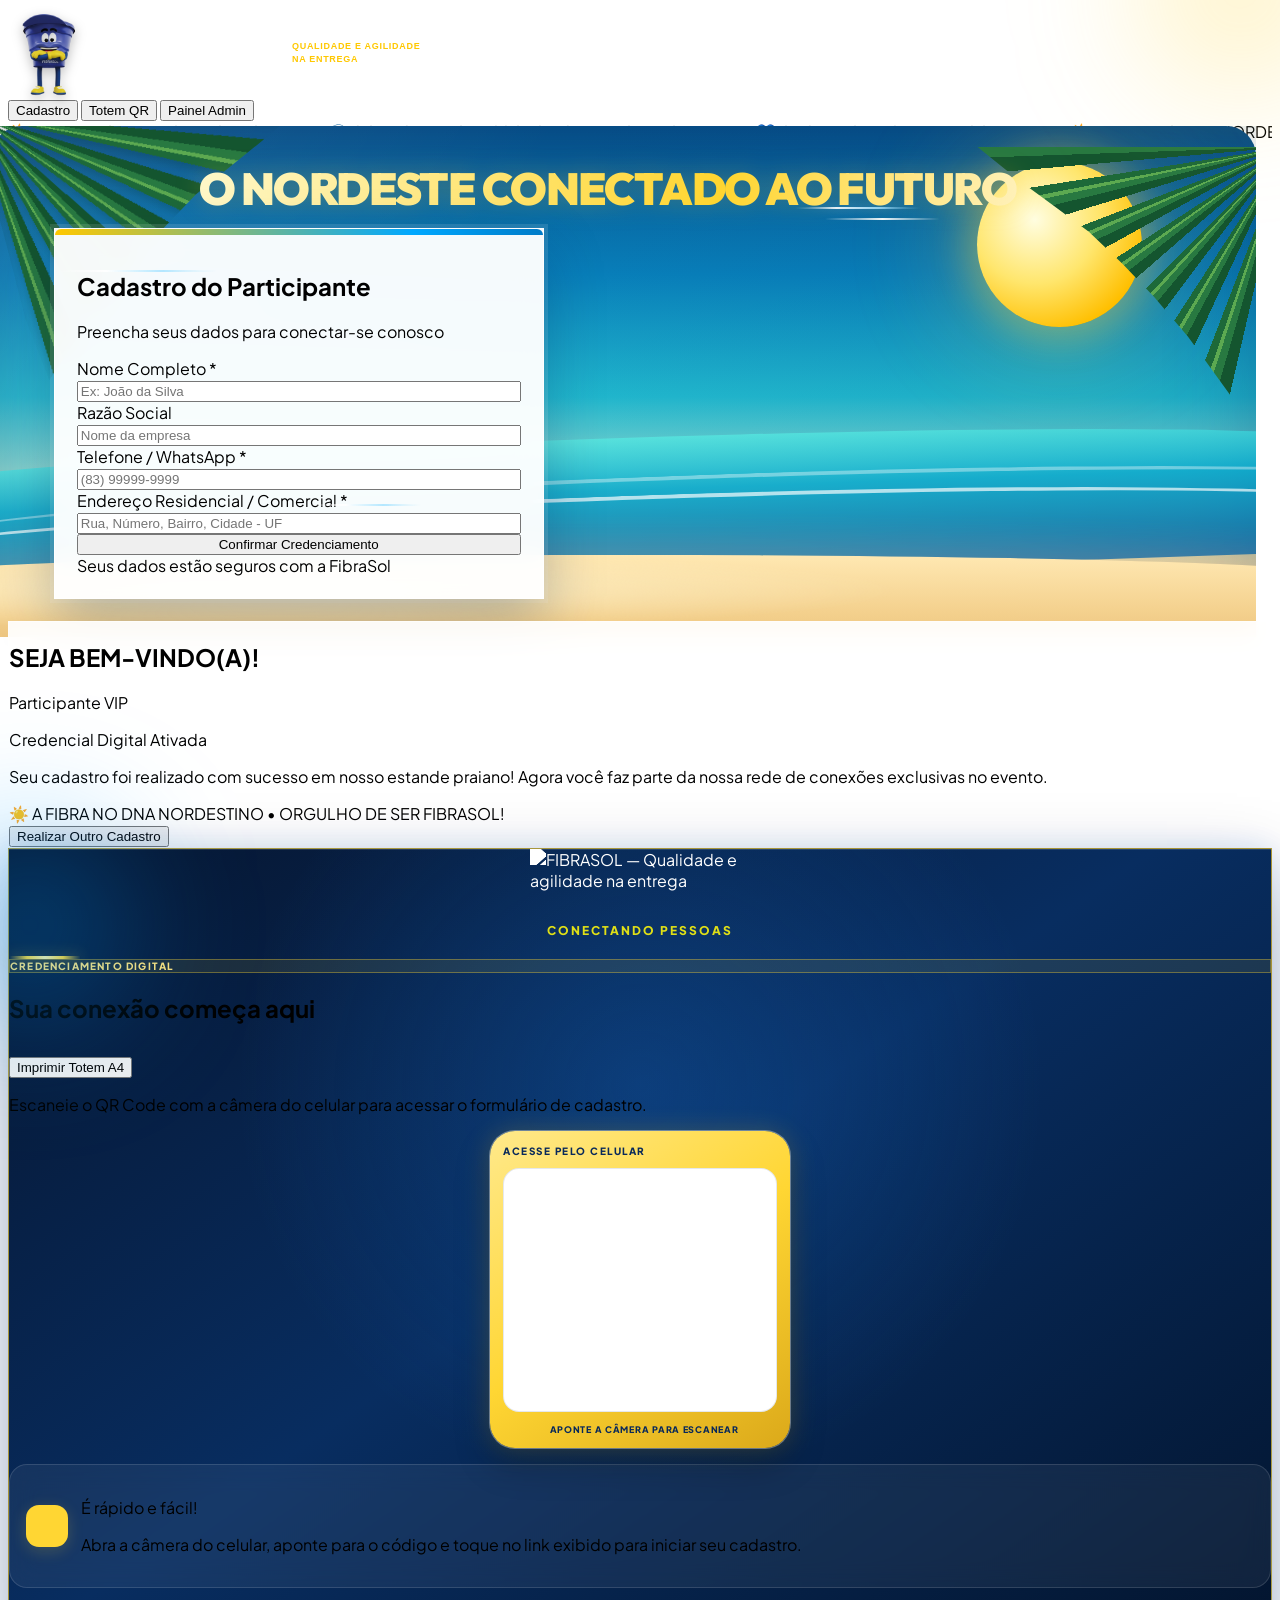
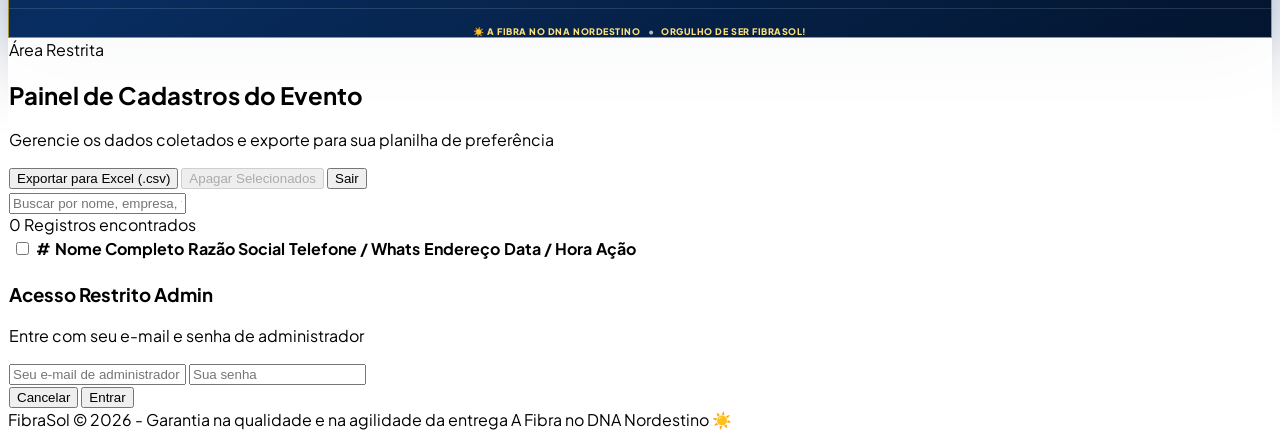
==== commit 17762d75: "Add files via upload" ====
--- a/index.html
+++ b/index.html
@@ -11,7 +11,23 @@
   <script src="https://unpkg.com/lucide@latest"></script>
   <!-- QRCode.js -->
   <script src="https://cdnjs.cloudflare.com/ajax/libs/qrcodejs/1.0.0/qrcode.min.js"></script>
-
+  <!-- Supabase: conexão com o banco de dados -->
+  <script src="https://cdn.jsdelivr.net/npm/@supabase/supabase-js@2"></script>
+
+<script>
+  // ==========================================
+  // CONEXÃO COM O BANCO DE DADOS FIBRASOL
+  // ==========================================
+
+  const SUPABASE_URL = 'https://uzxestnyraucgtwhmkoq.supabase.co';
+  const SUPABASE_PUBLISHABLE_KEY = 'sb_publishable_oiLfrqQtl-NwL4rqaP15JA_OOgJOuQW';
+
+  const supabaseClient = window.supabase.createClient(
+    SUPABASE_URL,
+    SUPABASE_PUBLISHABLE_KEY
+  );
+</script>
+  
   <script>
     tailwind.config = {
       theme: {
@@ -369,7 +385,7 @@
 
                 
               <img
-                  src="https://raw.githubusercontent.com/a-g-a-p-i-t-o/storage/main/fibrasol_mascotte.jpg"
+                  src="imagens/mascote-fibrasol.png"
                   alt=""
                   class="fibrasol-qr-mascote"
                   loading="lazy"
@@ -501,24 +517,62 @@
 
   </main>
 
-  <!-- MODAL DE AUTENTICAÇÃO ADMINISTRATIVA -->
-  <div id="modal-auth" class="fixed inset-0 bg-slate-900/80 backdrop-blur-md hidden z-50 flex items-center justify-center p-4">
-    <div class="glass-card max-w-sm w-full p-6 rounded-3xl shadow-2xl border-2 border-fibra-yellow text-center space-y-4">
-      <div class="w-12 h-12 bg-fibra-blue text-fibra-yellow rounded-2xl flex items-center justify-center mx-auto shadow-md">
-        <i data-lucide="lock" class="w-6 h-6"></i>
-      </div>
-      <div>
-        <h3 class="text-lg font-black text-fibra-blue">Acesso Restrito Admin</h3>
-        <p class="text-xs text-slate-500 mt-1">Informe a senha para gerenciar os cadastros</p>
-      </div>
-      <input type="password" id="senha-admin" placeholder="Digite a senha..." class="w-full px-4 py-3 bg-slate-50 border border-slate-200 rounded-xl text-center text-sm font-bold focus:ring-2 focus:ring-fibra-cyan outline-none">
+  
+<!-- MODAL DE AUTENTICAÇÃO ADMINISTRATIVA -->
+<div id="modal-auth" class="fixed inset-0 bg-slate-900/80 backdrop-blur-md hidden z-50 flex items-center justify-center p-4">
+  <div class="glass-card max-w-sm w-full p-6 rounded-3xl shadow-2xl border-2 border-fibra-yellow text-center space-y-4">
+
+    <div class="w-12 h-12 bg-fibra-blue text-fibra-yellow rounded-2xl flex items-center justify-center mx-auto shadow-md">
+      <i data-lucide="lock" class="w-6 h-6"></i>
+    </div>
+
+    <div>
+      <h3 class="text-lg font-black text-fibra-blue">Acesso Restrito Admin</h3>
+      <p class="text-xs text-slate-500 mt-1">
+        Entre com seu e-mail e senha de administrador
+      </p>
+    </div>
+
+    <form id="form-login-admin" onsubmit="validarSenhaAdmin(event)" class="space-y-3">
+
+      <input
+        type="email"
+        id="email-admin"
+        autocomplete="username"
+        required
+        placeholder="Seu e-mail de administrador"
+        class="w-full px-4 py-3 bg-slate-50 border border-slate-200 rounded-xl text-center text-sm font-bold focus:ring-2 focus:ring-fibra-cyan outline-none"
+      >
+
+      <input
+        type="password"
+        id="senha-admin"
+        autocomplete="current-password"
+        required
+        placeholder="Sua senha"
+        class="w-full px-4 py-3 bg-slate-50 border border-slate-200 rounded-xl text-center text-sm font-bold focus:ring-2 focus:ring-fibra-cyan outline-none"
+      >
+
       <div class="flex gap-2">
-        <button onclick="fecharModalAuth()" class="flex-1 py-2.5 bg-slate-200 hover:bg-slate-300 text-slate-700 font-bold rounded-xl text-xs">Cancelar</button>
-        <button onclick="validarSenhaAdmin()" class="flex-1 py-2.5 bg-fibra-blue hover:bg-fibra-cyan text-white font-bold rounded-xl text-xs shadow-md">Entrar</button>
-      </div>
-      <p class="text-[10px] text-slate-400">Dica de demonstração: <span class="font-bold text-slate-600">fibrasol2026</span></p>
-    </div>
+        <button
+          type="button"
+          onclick="fecharModalAuth()"
+          class="flex-1 py-2.5 bg-slate-200 hover:bg-slate-300 text-slate-700 font-bold rounded-xl text-xs"
+        >
+          Cancelar
+        </button>
+
+        <button
+          type="submit"
+          class="flex-1 py-2.5 bg-fibra-blue hover:bg-fibra-cyan text-white font-bold rounded-xl text-xs shadow-md"
+        >
+          Entrar
+        </button>
+      </div>
+
+    </form>
   </div>
+</div>
 
   <!-- RODAPÉ DA EMPRESA -->
   <footer class="bg-fibra-blue text-white/70 py-4 border-t border-white/10 text-center text-xs font-semibold mt-auto">
